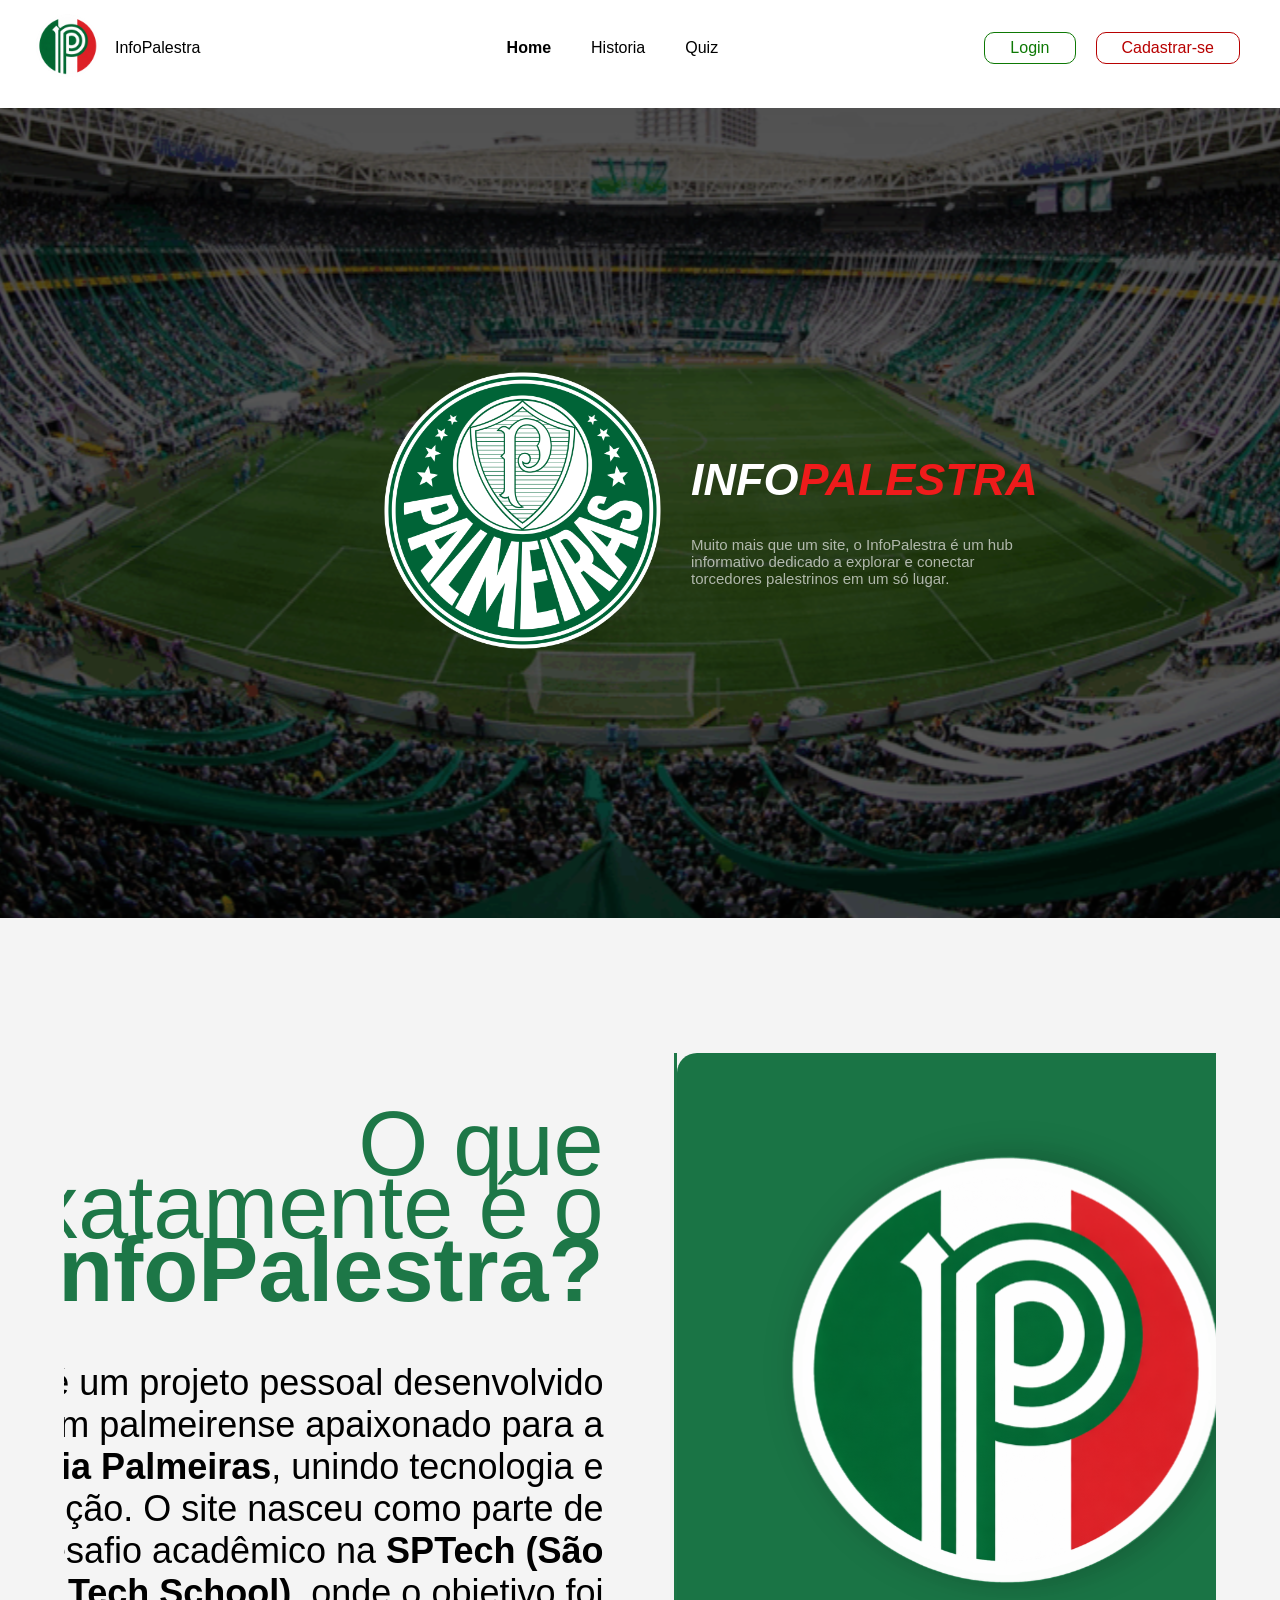
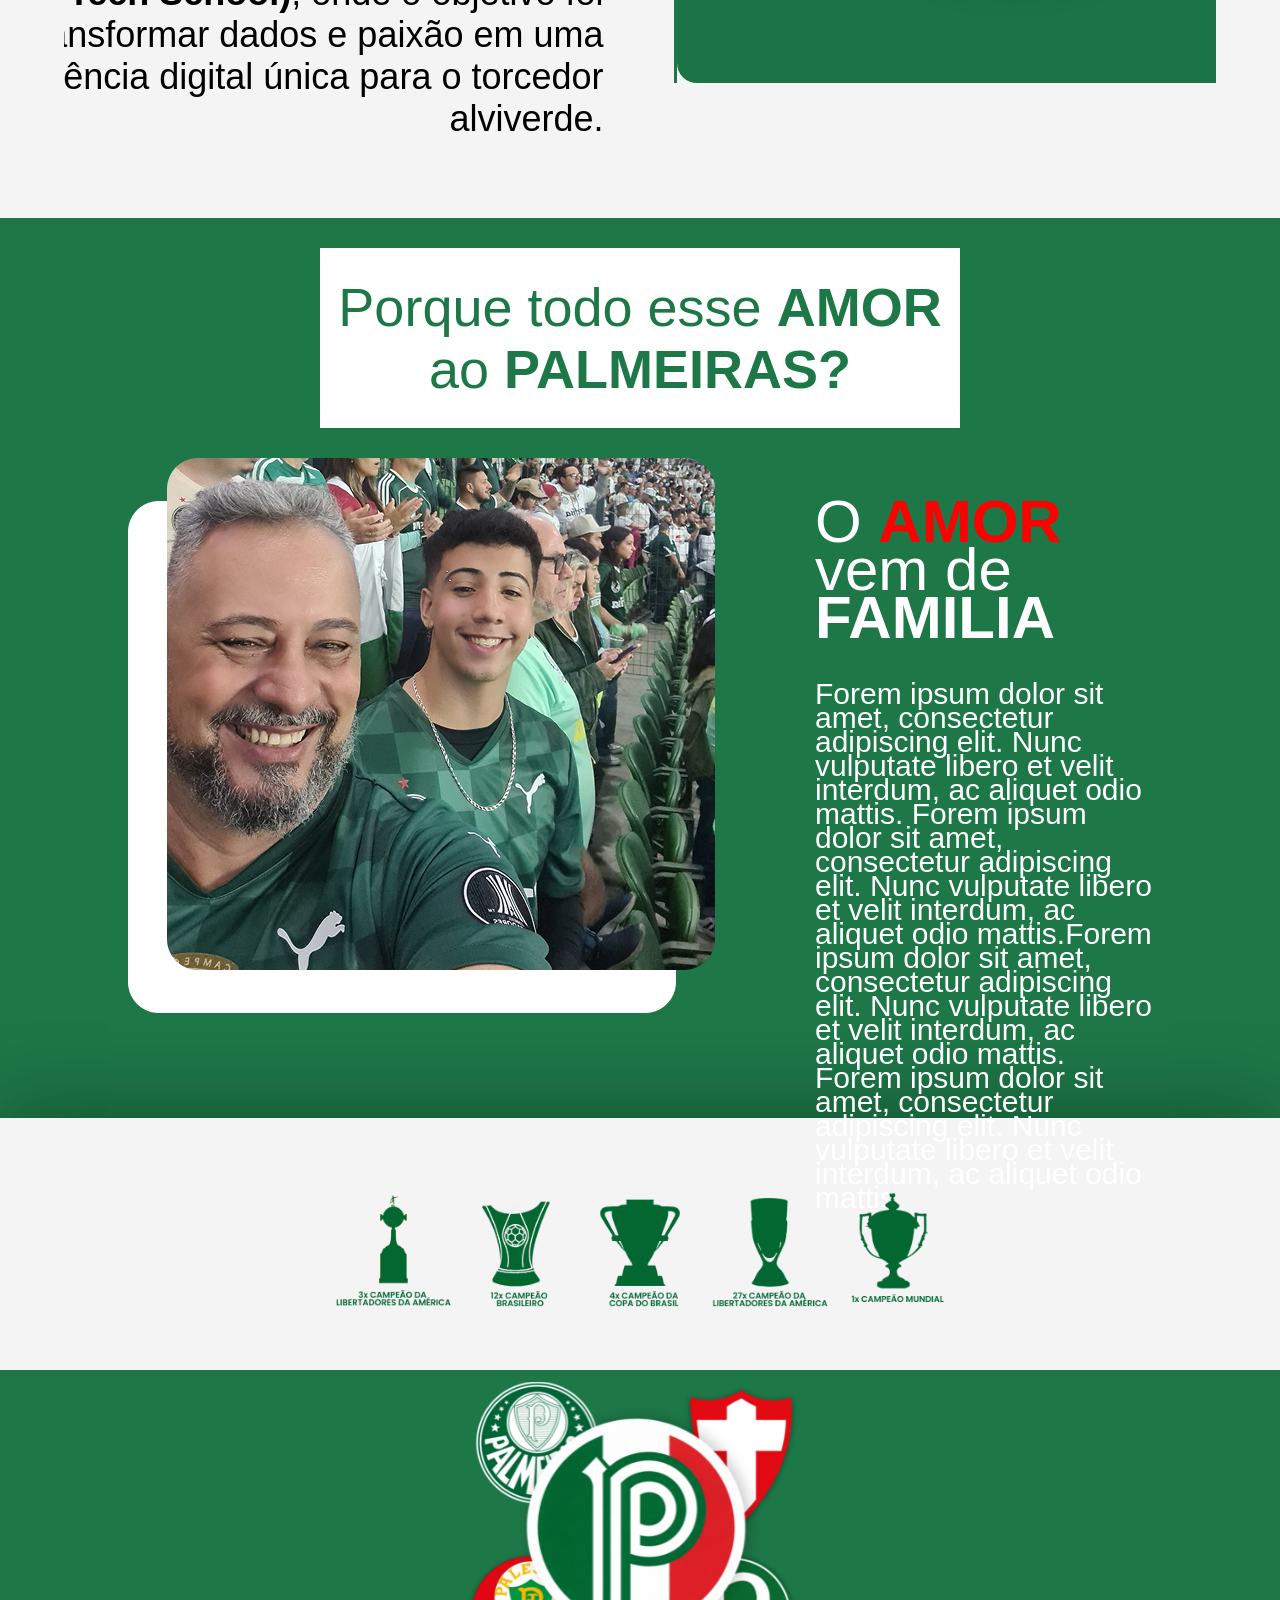
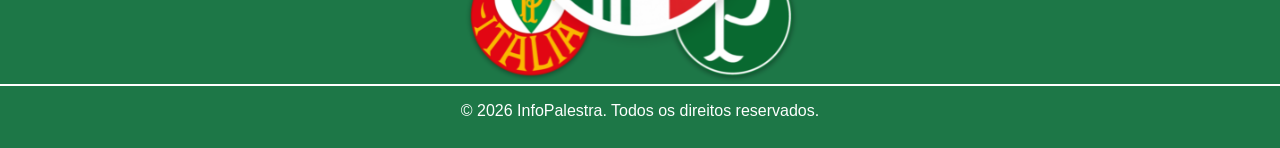
==== public/index.html @ f5572ec3 "Inciando tela de historia da sociedade esportiva palmeiras" ====
<!DOCTYPE html>
<html lang="en">

<head>
    <meta charset="UTF-8">
    <meta name="viewport" content="width=device-width, initial-scale=1.0">
    <title>InfoPalestra | Tela Inicial</title>
    <link rel="stylesheet" href=".\css\style.css">
    <link href="https://fonts.googleapis.com/css2?family=Poppins:wght@300;400;500;600;700&display=swap">
    <link rel="icon" href="./img/image5.svg">
    <script src="./js/sessao.js"></script>
</head>

<body>
    <header class="header">
        <div class="container_logo">
            <img src="./assets/imgs/image5.svg"><span>InfoPalestra</span>
        </div>
        <nav>
            <ul class="nav_bar">
                <li id="home"><a href="./index.html" class="pag_atual">Home</a></li>
                <li id="historia"><a href="./historia.html">Historia</a></li>
                <li id="quiz"><a href="#">Quiz</a></li>
            </ul>
        </nav>
        <div class="cadastro_e_login">
            <a class="botao_login" href="login.html">Login</a>
            <a class="botao_cadastro" href="cadastro.html">Cadastrar-se</a>
        </div>
    </header>
    <main>
        <div class="banner">
            <div class="container_banner">
                <div class="logo_banner"> <img src="assets/imgs/logo_palmeiras.svg"></div>
                <div class="conteudo_banner">
                    <h1>INFO<span>PALESTRA</span></h1>
                    <p>Muito mais que um site, o InfoPalestra é um hub informativo dedicado a explorar e conectar
                        torcedores palestrinos em um só lugar.</p>
                </div>
            </div>
        </div>
        <div class="oque_info">
            <div class="conteudo_oqinfo">
                <div class="conteudo_oque">
                    <h1 class="titulo_oque">O que exatamente é o <span class="bold_text">InfoPalestra?</span></h1>
                    <p class="conteudo_oque_p">Este é um projeto pessoal desenvolvido por um palmeirense apaixonado para
                        a <span class="bold_p">Família Palmeiras</span>, unindo tecnologia e tradição. O site nasceu como parte de um desafio
                        acadêmico na <span class="bold_p">SPTech (São Paulo Tech School)</span>, onde o objetivo foi transformar dados e paixão em
                        uma experiência digital única para o torcedor alviverde.</p>
                </div>
                <div class="imagem">
                    <img class="img_palmeiras" src="assets/imgs/img_oque.svg">
                </div>
            </div>
        </div>

        <div class="o_porque_do_amor">

            <div class="titulo_porque">
                <h1>Porque todo esse <span class="bold_text">AMOR</span> ao <span class="bold_text">PALMEIRAS?</span>
                </h1>
            </div>
            <div class="conteudo_oporque">
                <div>
                    <img src="assets/imgs/image 6.png" alt="">
                </div>
                <div class="container_conteudo_porque">
                    <h1>O <span class="bold_text2">AMOR</span> vem de <span class="bold_text">FAMILIA</span></h1>
                    <p>Forem ipsum dolor sit amet, consectetur adipiscing elit. Nunc vulputate libero et velit interdum,
                        ac aliquet odio mattis.
                        Forem ipsum dolor sit amet, consectetur adipiscing elit. Nunc vulputate libero et velit
                        interdum, ac aliquet odio mattis.Forem ipsum dolor sit amet, consectetur adipiscing elit. Nunc
                        vulputate libero et velit interdum, ac aliquet odio mattis.
                        Forem ipsum dolor sit amet, consectetur adipiscing elit. Nunc vulputate libero et velit
                        interdum, ac aliquet odio mattis.</p>
                </div>

            
        </div>

    </main>
    <footer>
        <div class="titulos_footer">
            <img src="assets/imgs/footer_titulos.png" alt="InfoPalestra">
        </div>
        <div class="footer_footer">
            <img class="logo_footer" src="assets/imgs/logo_footer.svg" alt="InfoPalestra">

            <div class="hr"></div>

            <p> &copy; 2026 InfoPalestra. Todos os direitos reservados.</p>
        </div>
    </footer>
</body>

</html>
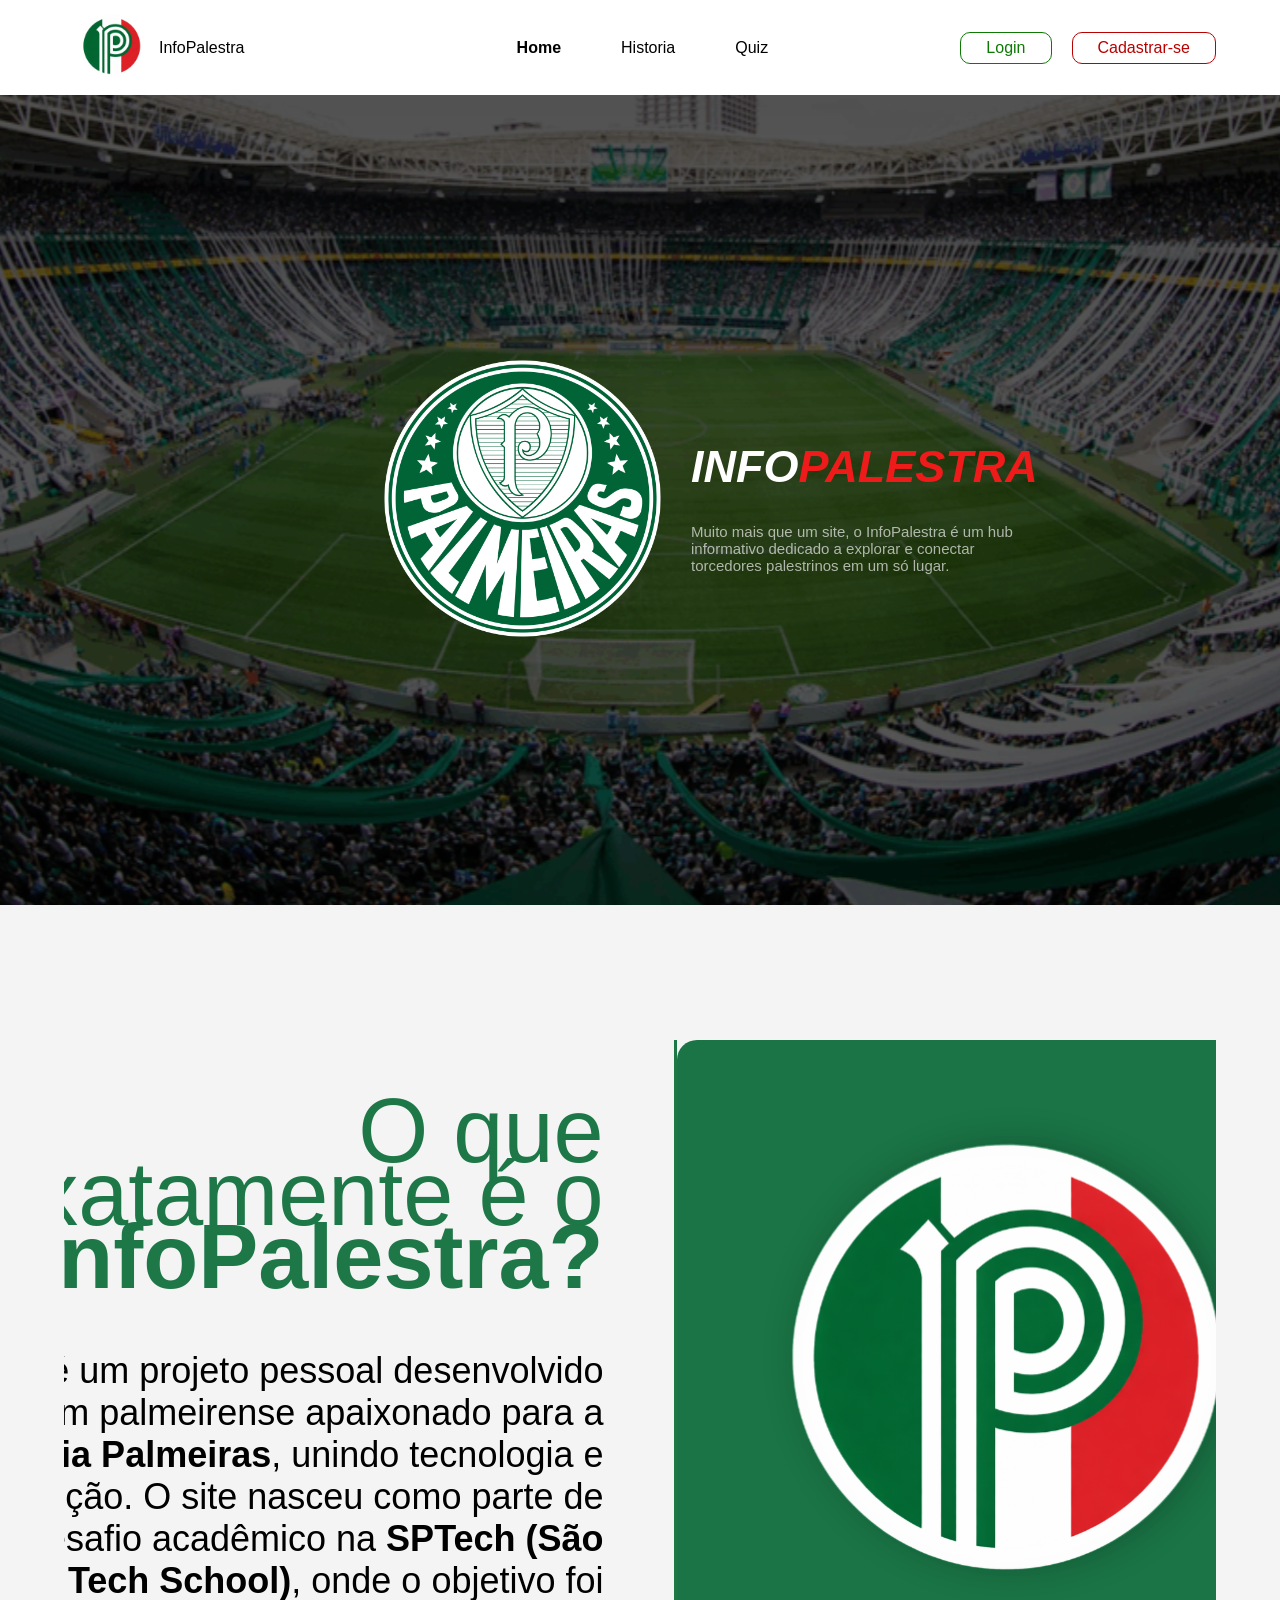
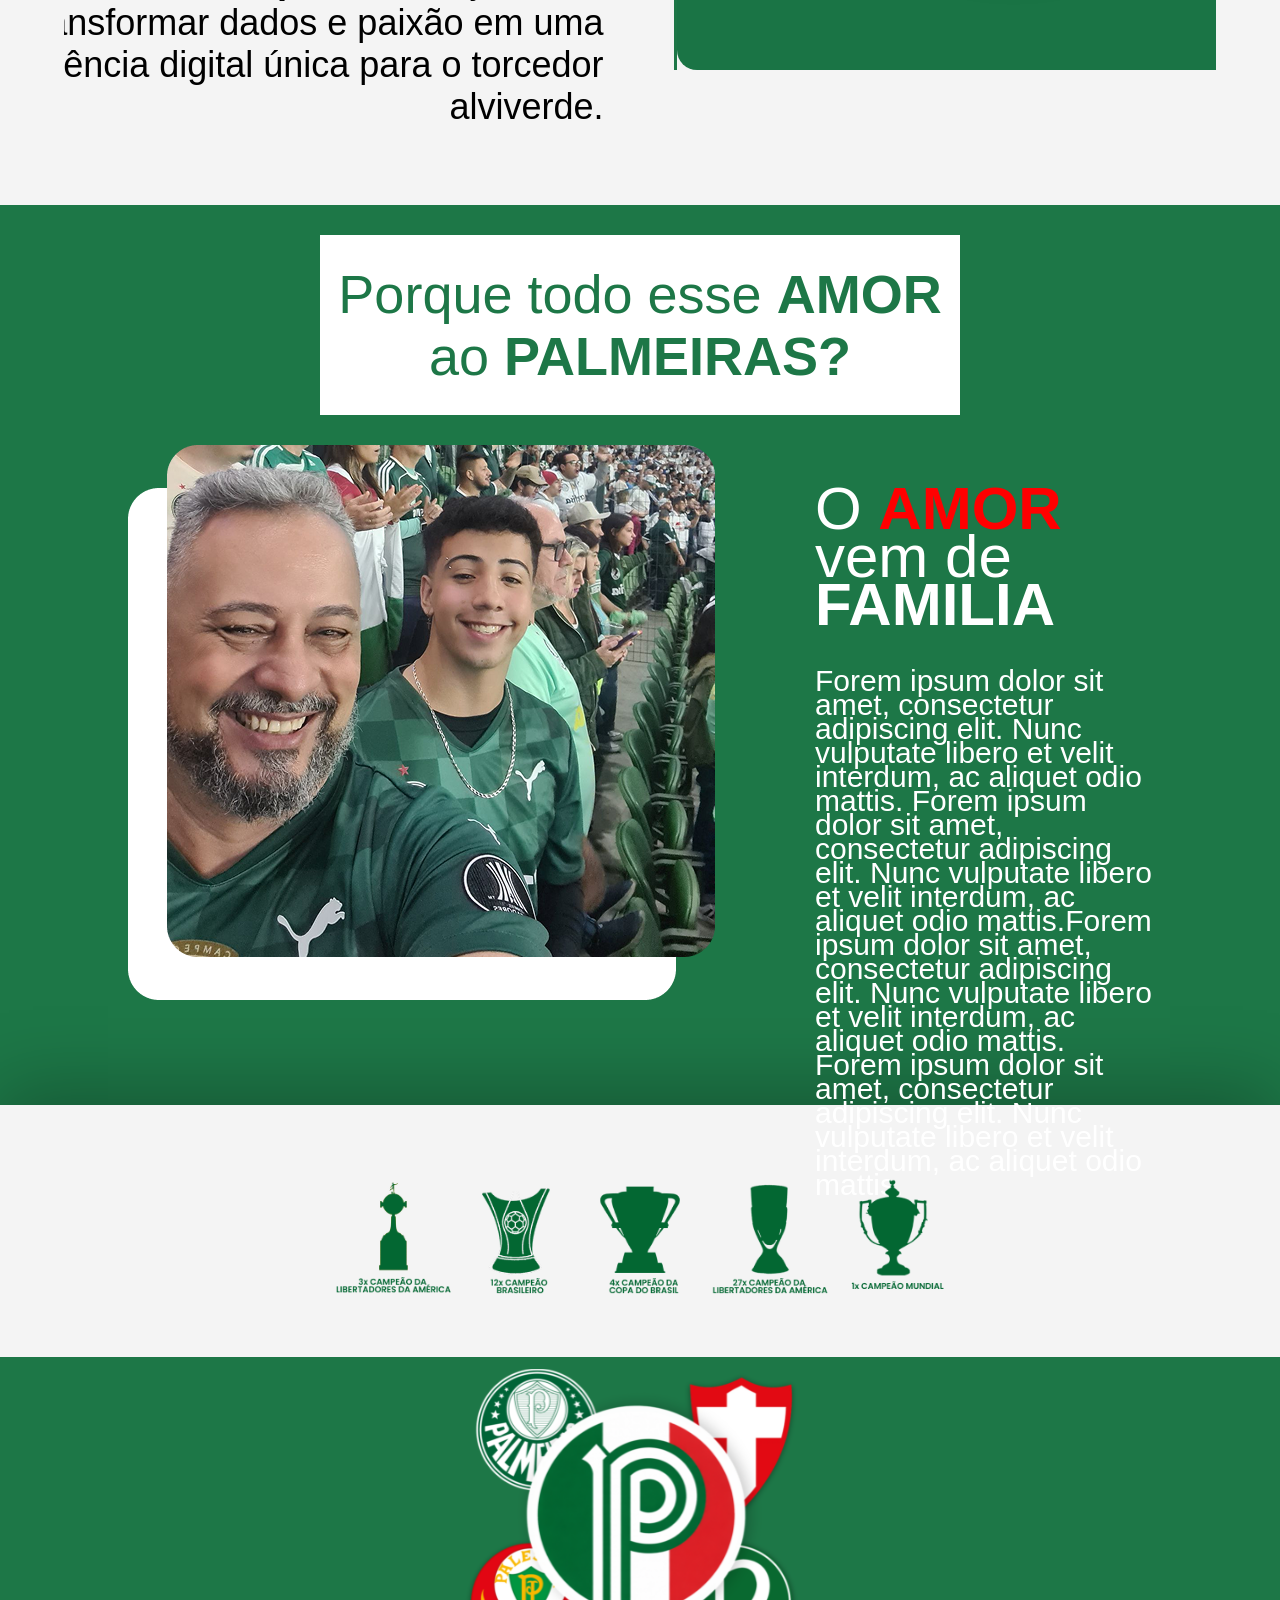
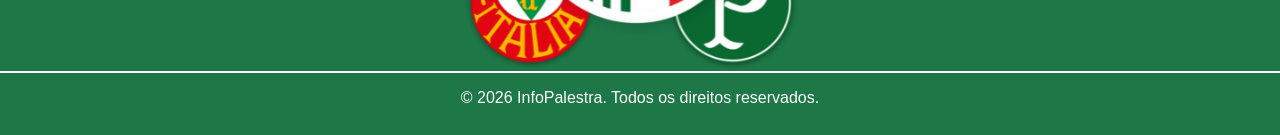
==== commit b211a778: "Adicionando funcionalidade se ja estiver logado aparecer um icon na header" ====
--- a/public/index.html
+++ b/public/index.html
@@ -7,28 +7,46 @@
     <title>InfoPalestra | Tela Inicial</title>
     <link rel="stylesheet" href=".\css\style.css">
     <link href="https://fonts.googleapis.com/css2?family=Poppins:wght@300;400;500;600;700&display=swap">
-    <link rel="icon" href="./img/image5.svg">
+
+    <link rel="icon" href="assets/imgs/fav_icon.png">
     <script src="./js/sessao.js"></script>
+    <script src="./js/user.js"></script>
 </head>
 
-<body>
+<body onload="header_validacao()">
+    <!-- HEADER -->
     <header class="header">
-        <div class="container_logo">
-            <img src="./assets/imgs/image5.svg"><span>InfoPalestra</span>
-        </div>
-        <nav>
-            <ul class="nav_bar">
-                <li id="home"><a href="./index.html" class="pag_atual">Home</a></li>
-                <li id="historia"><a href="./historia.html">Historia</a></li>
-                <li id="quiz"><a href="#">Quiz</a></li>
-            </ul>
-        </nav>
-        <div class="cadastro_e_login">
-            <a class="botao_login" href="login.html">Login</a>
-            <a class="botao_cadastro" href="cadastro.html">Cadastrar-se</a>
+        <div class="header_container">
+
+            <div class="container_logo">
+                <img src="./assets/imgs/image5.svg"><span>InfoPalestra</span>
+            </div>
+
+            <nav>
+                <ul class="nav_bar">
+                    <li id="home"><a href="./index.html" class="pag_atual">Home</a></li>
+                    <li id="historia"><a href="./historia.html">Historia</a></li>
+                    <li id="quiz"><a href="./quiz.html">Quiz</a></li>
+                </ul>
+            </nav>
+
+            <div class="cadastro_e_login" id="login_id">
+                <a class="botao_login" href="login.html">Login</a>
+                <a class="botao_cadastro" href="cadastro.html">Cadastrar-se</a>
+            </div>
+            
+            <a class="usuario" id="user_id">
+                
+                <img src="assets/imgs/user.svg" alt="">
+                <span id="b_usuario">Usuario</span>
+                
+            </a>
+
         </div>
     </header>
+
     <main>
+        <!-- BANNER -->
         <div class="banner">
             <div class="container_banner">
                 <div class="logo_banner"> <img src="assets/imgs/logo_palmeiras.svg"></div>
@@ -39,13 +57,16 @@
                 </div>
             </div>
         </div>
+        <!-- SESSAO INFO -->
         <div class="oque_info">
             <div class="conteudo_oqinfo">
                 <div class="conteudo_oque">
                     <h1 class="titulo_oque">O que exatamente é o <span class="bold_text">InfoPalestra?</span></h1>
                     <p class="conteudo_oque_p">Este é um projeto pessoal desenvolvido por um palmeirense apaixonado para
-                        a <span class="bold_p">Família Palmeiras</span>, unindo tecnologia e tradição. O site nasceu como parte de um desafio
-                        acadêmico na <span class="bold_p">SPTech (São Paulo Tech School)</span>, onde o objetivo foi transformar dados e paixão em
+                        a <span class="bold_p">Família Palmeiras</span>, unindo tecnologia e tradição. O site nasceu
+                        como parte de um desafio
+                        acadêmico na <span class="bold_p">SPTech (São Paulo Tech School)</span>, onde o objetivo foi
+                        transformar dados e paixão em
                         uma experiência digital única para o torcedor alviverde.</p>
                 </div>
                 <div class="imagem">
@@ -54,6 +75,7 @@
             </div>
         </div>
 
+        <!-- SESSAO PORQUE -->
         <div class="o_porque_do_amor">
 
             <div class="titulo_porque">
@@ -75,10 +97,10 @@
                         interdum, ac aliquet odio mattis.</p>
                 </div>
 
-            
-        </div>
 
+            </div>
     </main>
+    <!-- FOOTER -->
     <footer>
         <div class="titulos_footer">
             <img src="assets/imgs/footer_titulos.png" alt="InfoPalestra">
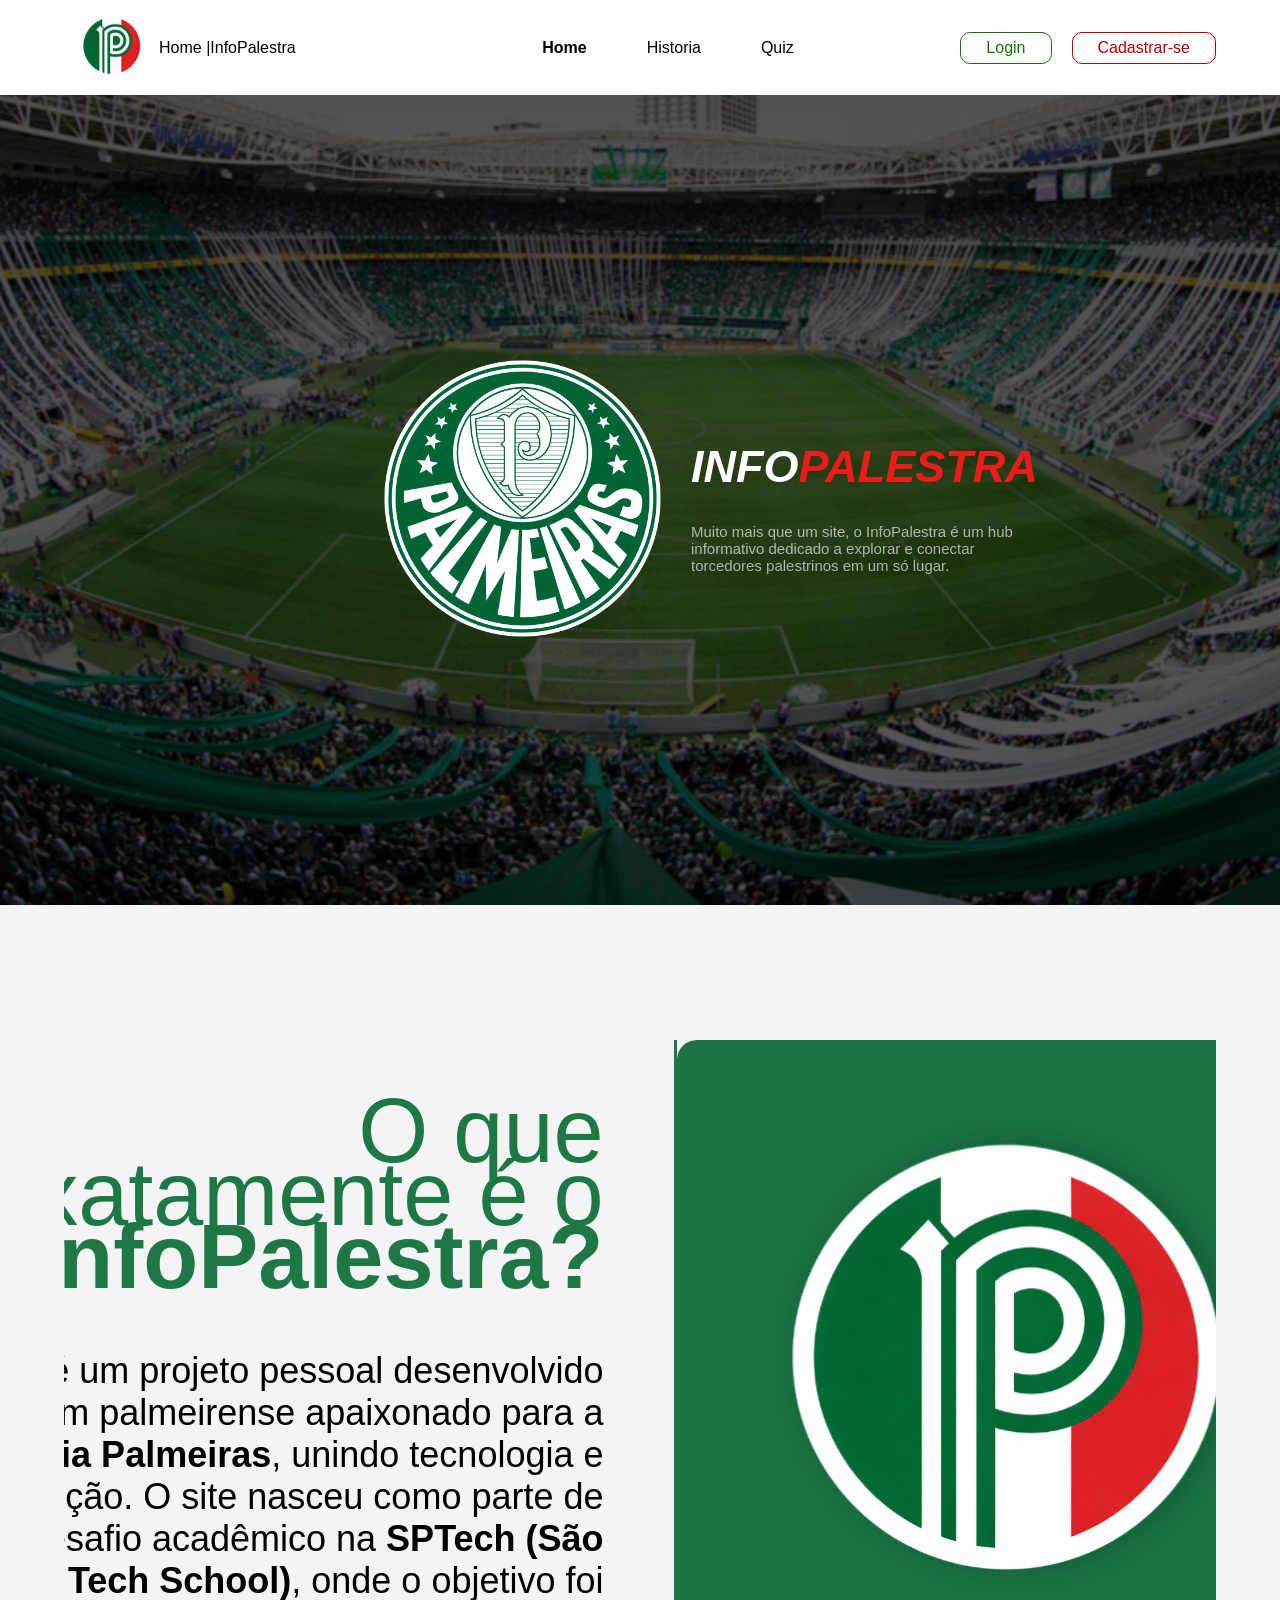
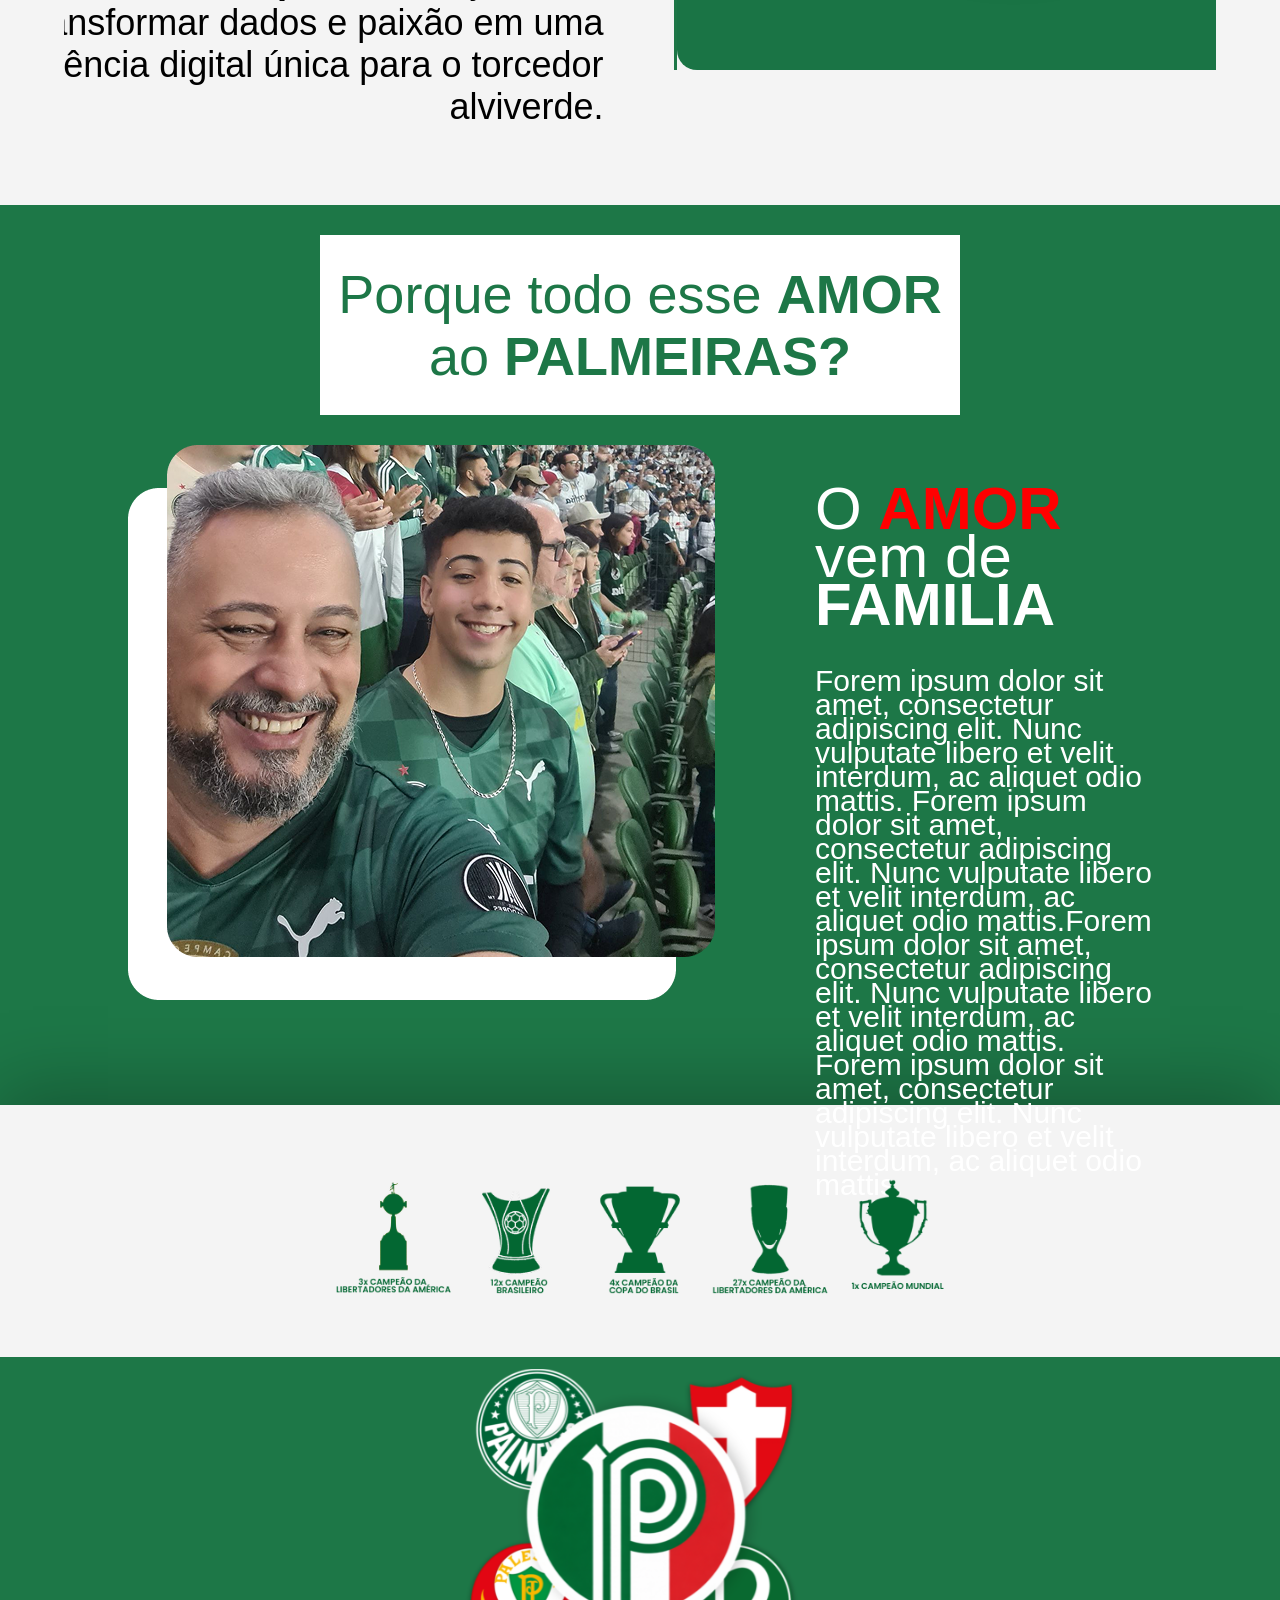
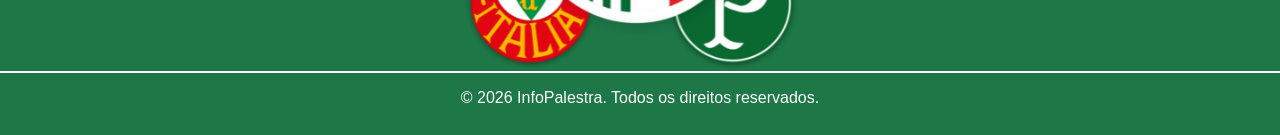
==== commit 13b5e4f7: "Adicionando estrutura html da dash" ====
--- a/public/index.html
+++ b/public/index.html
@@ -19,14 +19,14 @@
         <div class="header_container">
 
             <div class="container_logo">
-                <img src="./assets/imgs/image5.svg"><span>InfoPalestra</span>
+                <img src="./assets/imgs/image5.svg"><span>Home |InfoPalestra</span>
             </div>
 
             <nav>
                 <ul class="nav_bar">
                     <li id="home"><a href="./index.html" class="pag_atual">Home</a></li>
                     <li id="historia"><a href="./historia.html">Historia</a></li>
-                    <li id="quiz"><a href="./quiz.html">Quiz</a></li>
+                    <li id="quiz"><a onclick="quiz_validacao()">Quiz</a></li>
                 </ul>
             </nav>
 
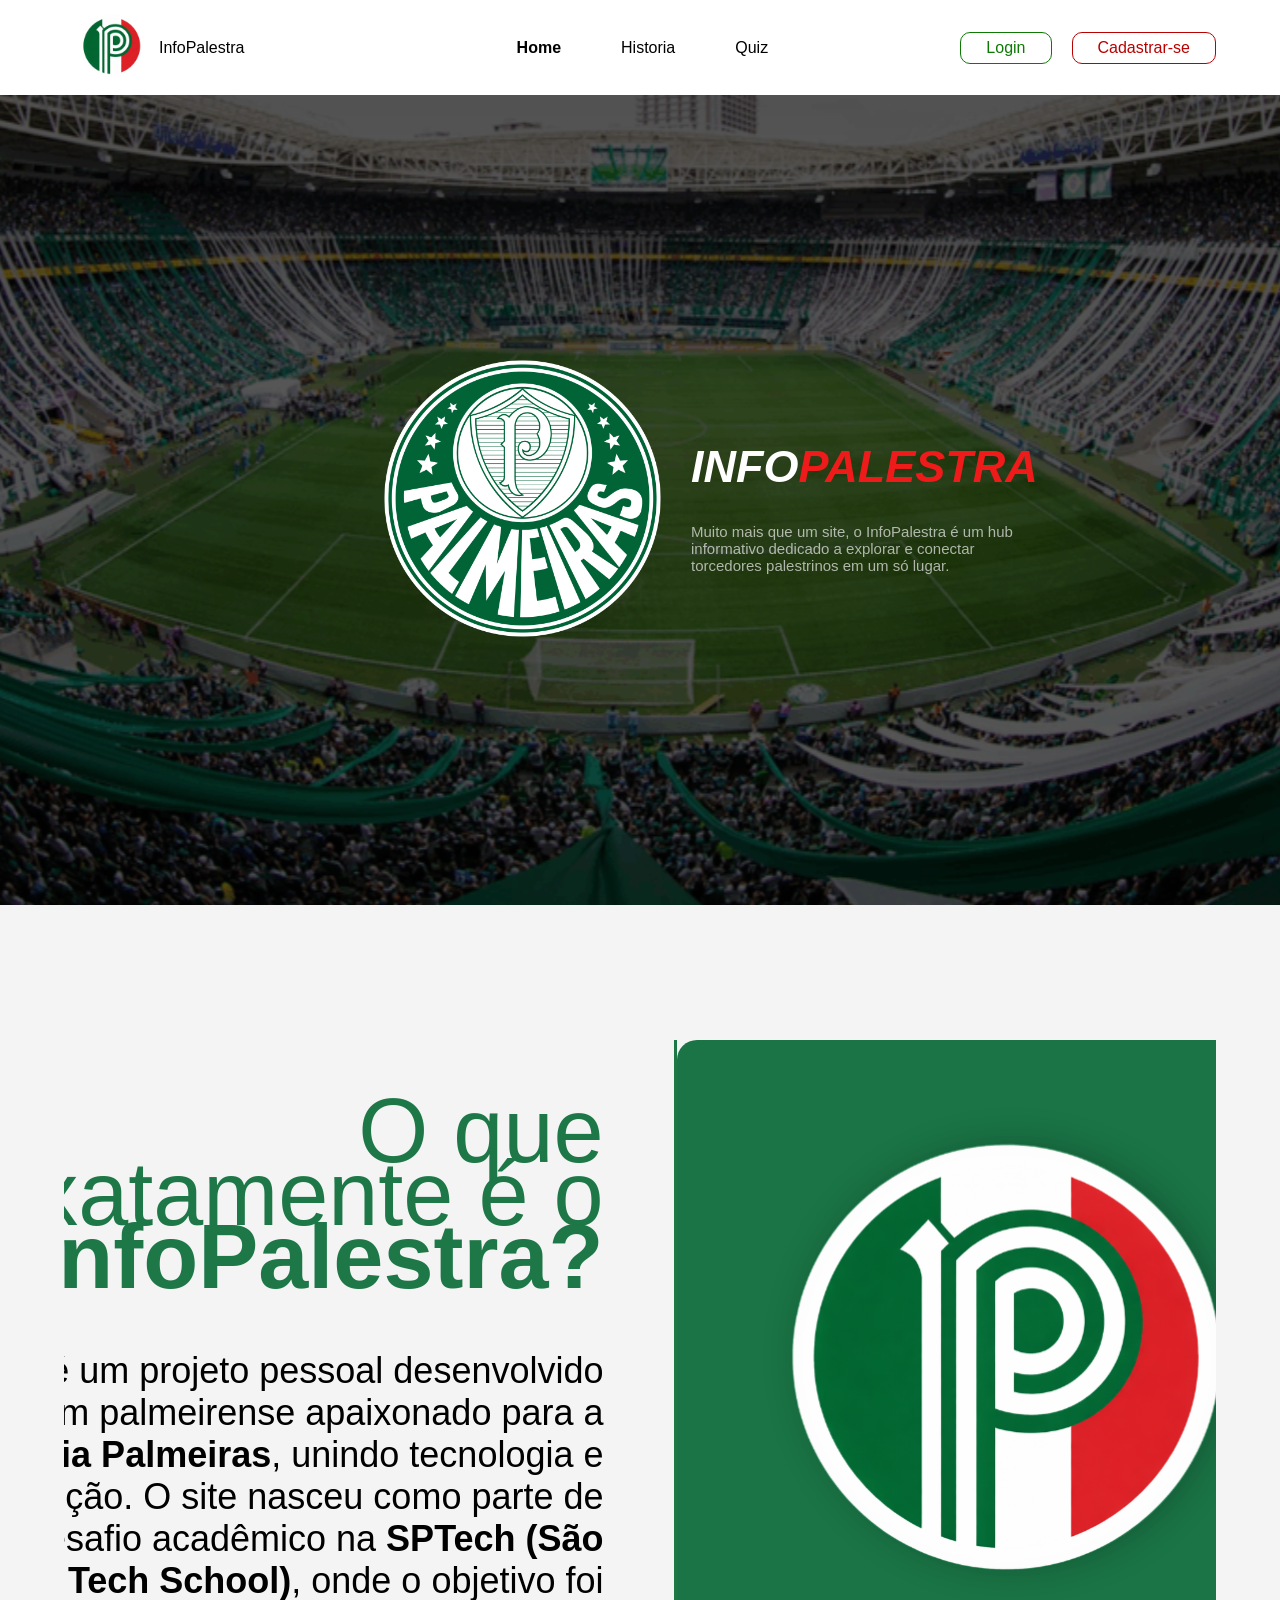
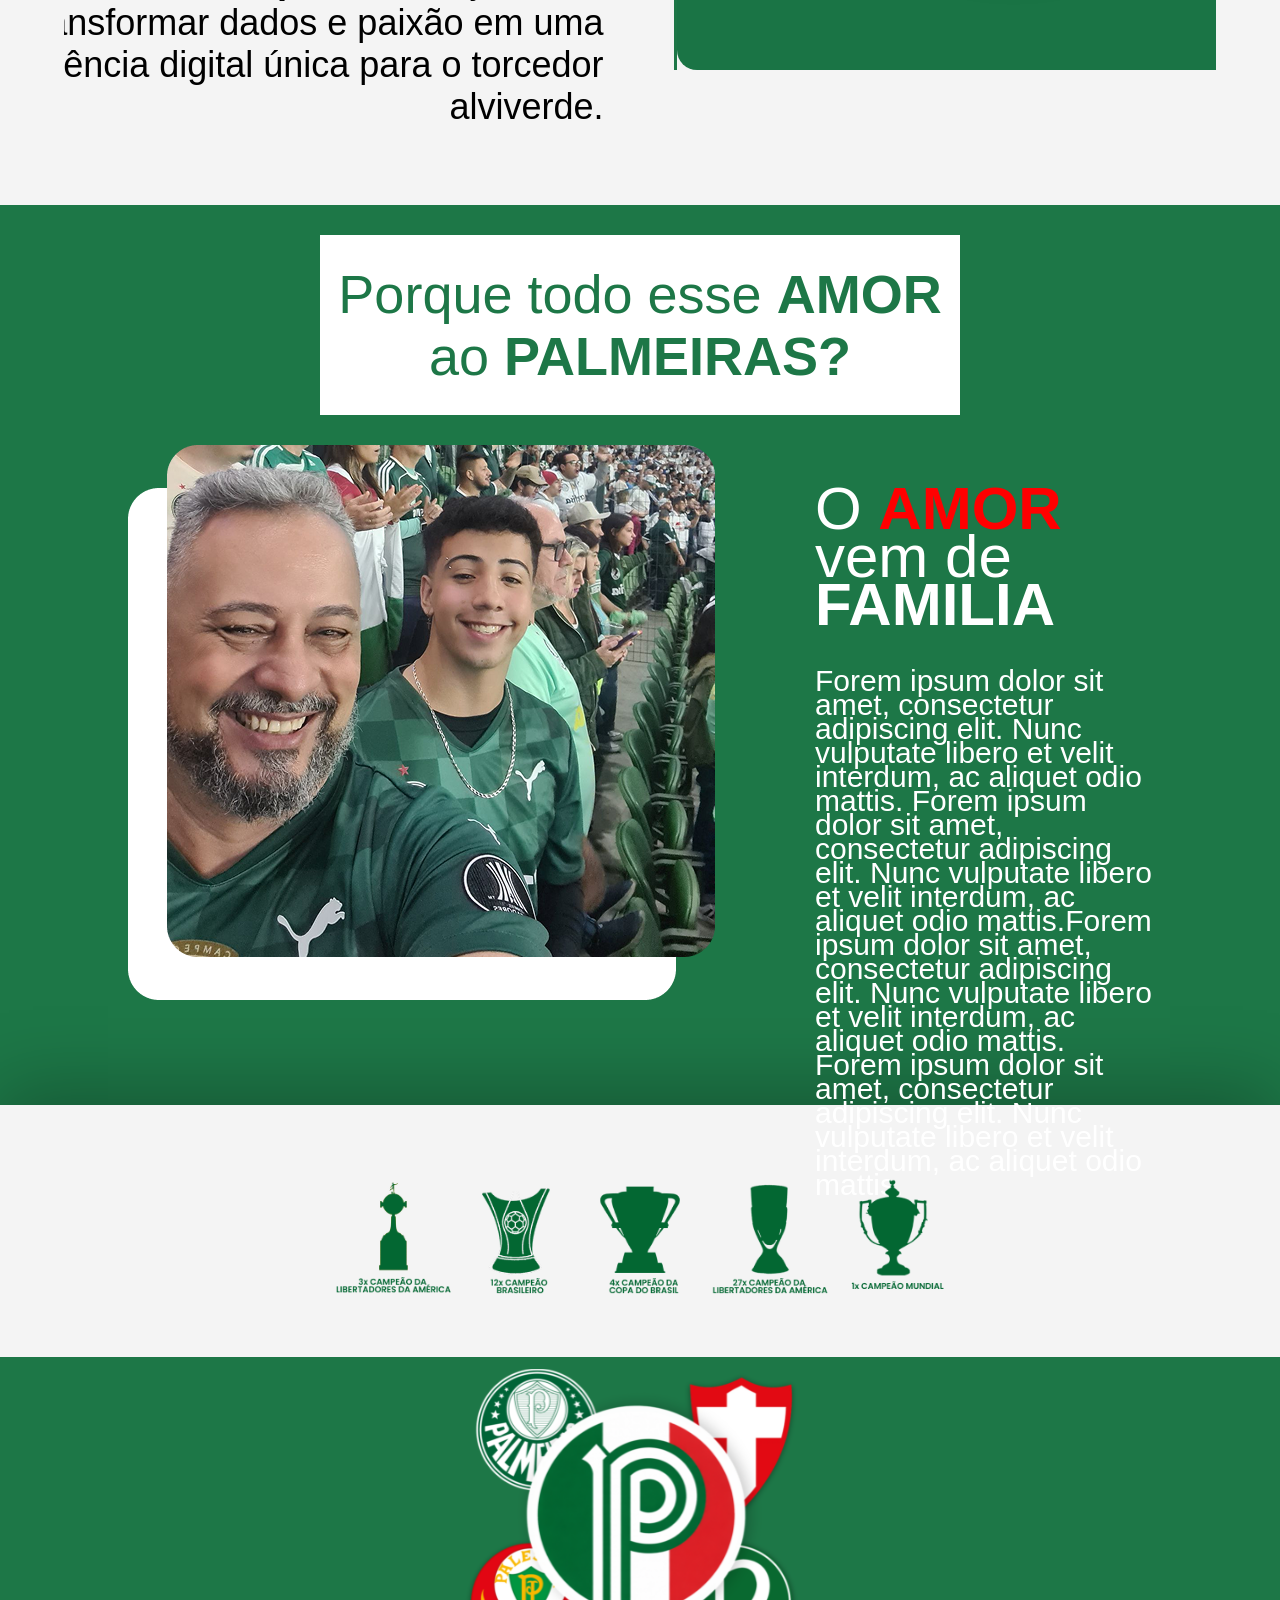
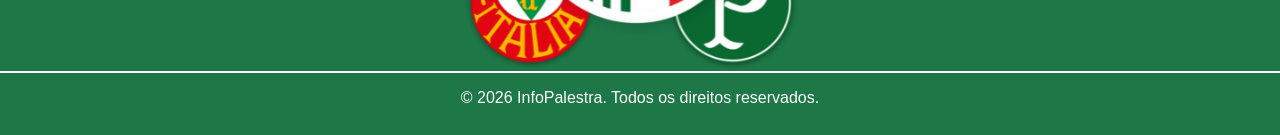
==== commit 3a9d4a34: "Tirando erro visual da home" ====
--- a/public/index.html
+++ b/public/index.html
@@ -4,7 +4,7 @@
 <head>
     <meta charset="UTF-8">
     <meta name="viewport" content="width=device-width, initial-scale=1.0">
-    <title>InfoPalestra | Tela Inicial</title>
+    <title>Tela inicial | InfoPalestra</title>
     <link rel="stylesheet" href=".\css\style.css">
     <link href="https://fonts.googleapis.com/css2?family=Poppins:wght@300;400;500;600;700&display=swap">
 
@@ -19,7 +19,7 @@
         <div class="header_container">
 
             <div class="container_logo">
-                <img src="./assets/imgs/image5.svg"><span>Home |InfoPalestra</span>
+                <img src="./assets/imgs/image5.svg"><span>InfoPalestra</span>
             </div>
 
             <nav>
@@ -35,10 +35,10 @@
                 <a class="botao_cadastro" href="cadastro.html">Cadastrar-se</a>
             </div>
             
-            <a class="usuario" id="user_id">
+            <a onclick="acessarPerfil()" class="usuario" id="user_id">
                 
                 <img src="assets/imgs/user.svg" alt="">
-                <span id="b_usuario">Usuario</span>
+                <span class="bold_text" id="b_usuario">Usuario</span>
                 
             </a>
 
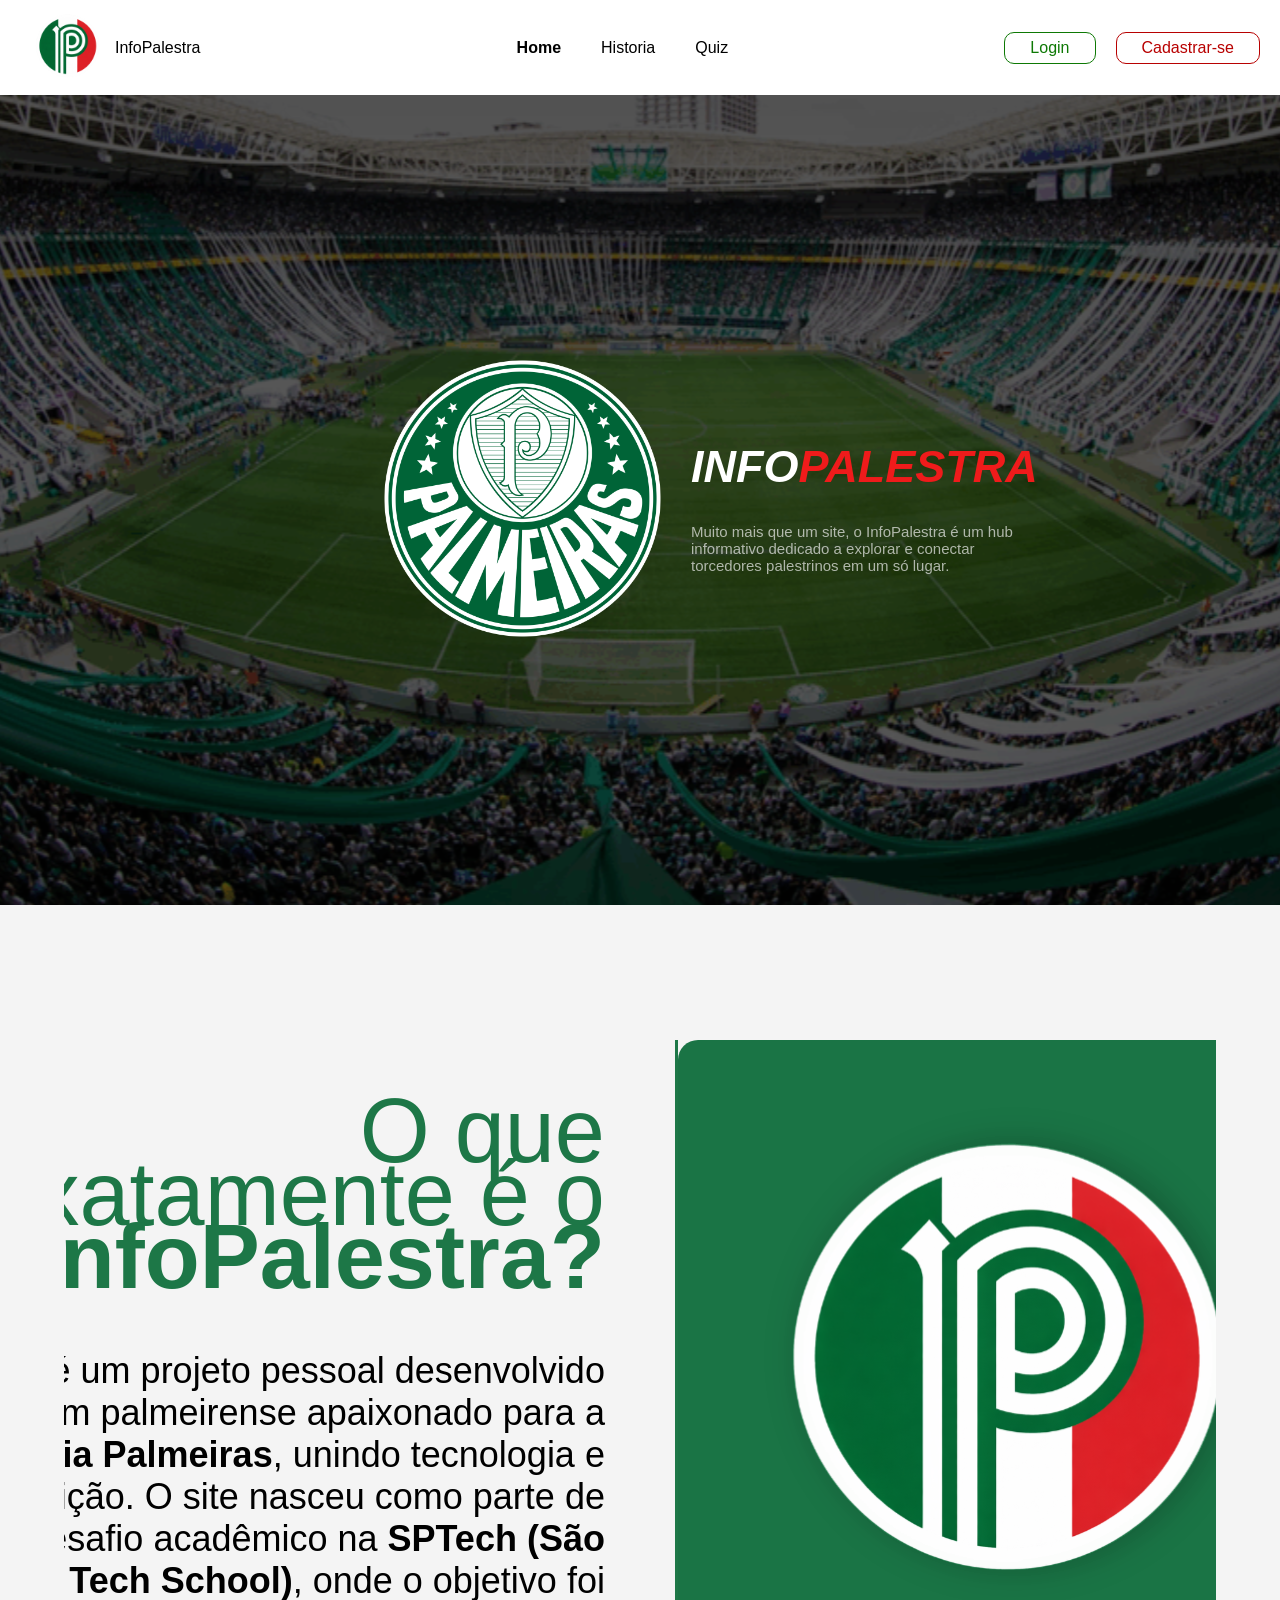
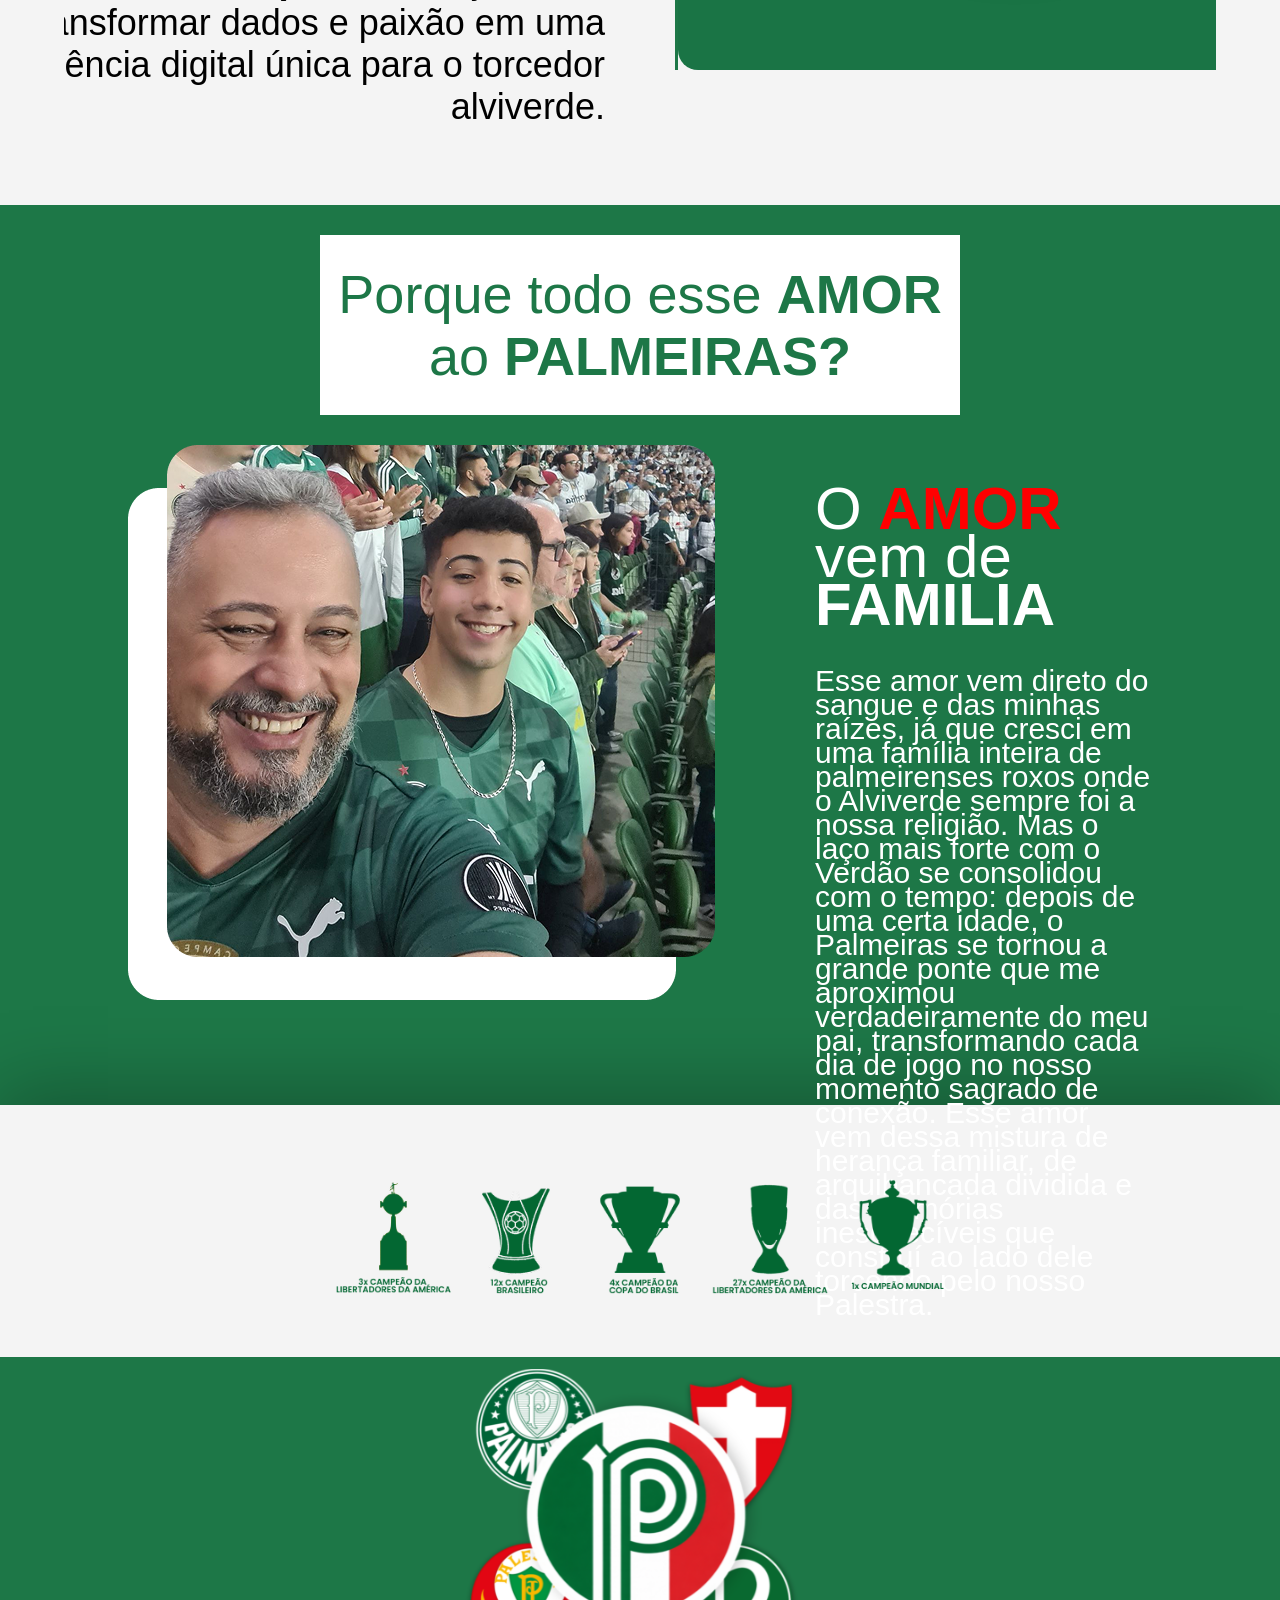
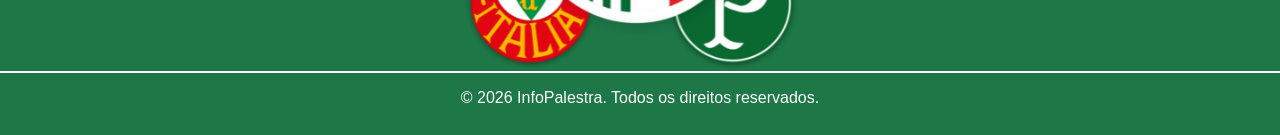
==== commit 41a35d88: "Adicionando o melhor tempo ao site" ====
--- a/public/index.html
+++ b/public/index.html
@@ -34,12 +34,12 @@
                 <a class="botao_login" href="login.html">Login</a>
                 <a class="botao_cadastro" href="cadastro.html">Cadastrar-se</a>
             </div>
-            
+
             <a onclick="acessarPerfil()" class="usuario" id="user_id">
-                
+
                 <img src="assets/imgs/user.svg" alt="">
                 <span class="bold_text" id="b_usuario">Usuario</span>
-                
+
             </a>
 
         </div>
@@ -88,13 +88,14 @@
                 </div>
                 <div class="container_conteudo_porque">
                     <h1>O <span class="bold_text2">AMOR</span> vem de <span class="bold_text">FAMILIA</span></h1>
-                    <p>Forem ipsum dolor sit amet, consectetur adipiscing elit. Nunc vulputate libero et velit interdum,
-                        ac aliquet odio mattis.
-                        Forem ipsum dolor sit amet, consectetur adipiscing elit. Nunc vulputate libero et velit
-                        interdum, ac aliquet odio mattis.Forem ipsum dolor sit amet, consectetur adipiscing elit. Nunc
-                        vulputate libero et velit interdum, ac aliquet odio mattis.
-                        Forem ipsum dolor sit amet, consectetur adipiscing elit. Nunc vulputate libero et velit
-                        interdum, ac aliquet odio mattis.</p>
+                    <p>Esse amor vem direto do sangue e das minhas raízes,
+                        já que cresci em uma família inteira de palmeirenses roxos onde o Alviverde sempre foi a nossa
+                        religião.
+                        Mas o laço mais forte com o Verdão se consolidou com o tempo: depois de uma certa idade, o
+                        Palmeiras se tornou a grande ponte que me aproximou verdadeiramente do meu pai, transformando
+                        cada dia de jogo no nosso momento sagrado de conexão. Esse amor vem dessa mistura de herança
+                        familiar, de arquibancada dividida e das memórias inesquecíveis que construí ao lado dele
+                        torcendo pelo nosso Palestra.</p>
                 </div>
 
 
